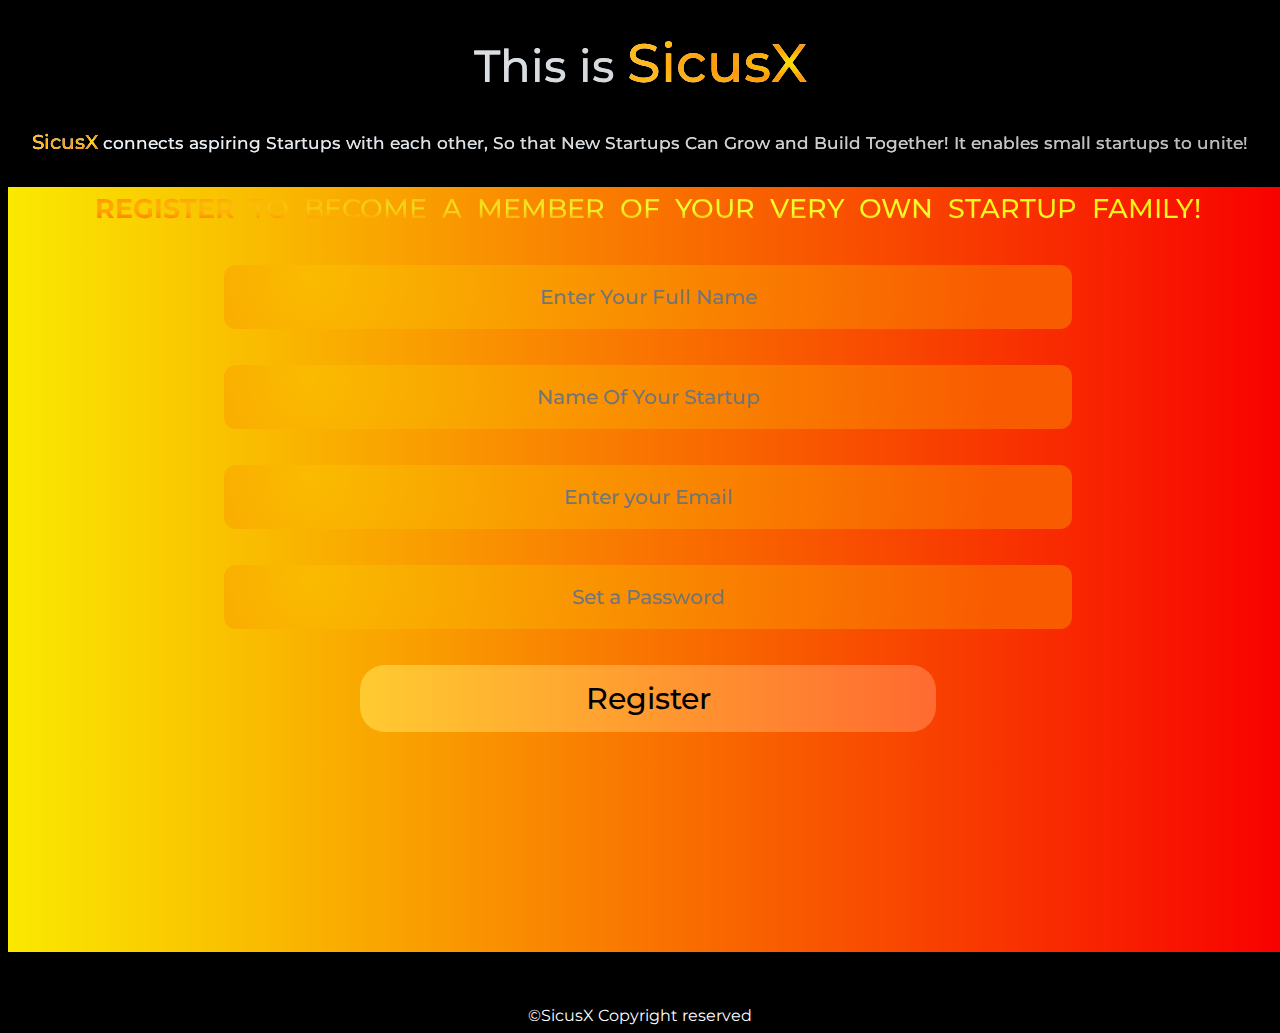
==== index.html @ 33dce85a "Add files via upload" ====
<!DOCTYPE html>
<html lang="en">
<head>

    <link rel="icon" type="image/png" href="sicusx.png">

    <link rel="preconnect" href="https://fonts.googleapis.com">
<link rel="preconnect" href="https://fonts.gstatic.com" crossorigin>
<link href="https://fonts.googleapis.com/css2?family=Montserrat:ital,wght@0,100..900;1,100..900&display=swap" rel="stylesheet">
    <meta charset="UTF-8">
    <meta name="viewport" content="width=device-width, initial-scale=1.0">
    <title>SicusX</title>
<link rel="stylesheet" href="style.css">
</head>
<body style="background-color: black;">
<header>
    <h1 class="hd1">This is <span>SicusX</span></h1>
    <h5 class="hd2"><small><span>SicusX</span> connects aspiring Startups with each other, So that New Startups Can Grow and Build Together! It enables small startups to unite!</small></h5>
</header>
<div class="divxl">
  
    <h1 class="lgin"><small><strong>Register</strong> to become a member of your very own Startup Family!</small></h1>
<div class="divl">
    <input class="log1" type="text" placeholder="Enter Your Full Name" required><br><br>
    <input class="log1" type="text" placeholder="Name Of Your Startup" required><br><br>
    <input class="log1" type="email" placeholder="Enter your Email" required><br><br>
    <input class="log1" type="password" placeholder="Set a Password" required><br><br>


<nav class="navibar">

    <a aria-required="true" target="_blank" href="main.html"><button class="button1">Register</button></a>

</nav>
  
</div> 
</div>
<br><br><br>
<footer>&copy;SicusX Copyright reserved </footer>
</body
</html>
---- style.css ----
:root {
    --primary-color: #fae101;
    --secondary-color: #cc852e;
    --font-size: 16px;
}

span{
    background:radial-gradient(  rgba(255,236,2,1), rgb(255, 150, 2), rgba(255,187,29,1), rgba(255,175,7,1));
    font-family:"Montserrat", sans-serif;
    font-size: larger;
    font-weight:500;
   word-spacing: 8px;
   background-size: 200%;
   -webkit-background-clip: text;
   -webkit-text-fill-color: transparent;
   background-clip: text;
   animation: animate-gradient 2s linear infinite;
   cursor:pointer;
   animation:fade 5s ease;

}
@keyframes animate-gradient{
    to {
        background-position: 200%;
    }
}
span:hover{
      
      animation: animate-gradient 0.4s linear infinite;
      cursor:pointer;
      transition: all 1s;
} 

header{
    text-align: center;
    color:white;
    background-color: black;
}
.hd1{
    font-size:45px;
    font-style: normal;
    font-family: "Montserrat", sans-serif;
    font-optical-sizing: auto;
    font-weight:500;
    font-style: normal;
    background: linear-gradient(to left,white,rgb(182, 182, 182),aliceblue),silver;
    background-size: 200%;
   background-clip: text;
   -webkit-background-clip: text;
   -webkit-text-fill-color: transparent;
   animation: animate-gradient 3s linear infinite;
   animation:fade 2s ease;
}
@keyframes animate-gradient{
    to {
        background-position: 200%;
    }
}

.hd2{
    
    font-size:1.25em;
    
    font-family: "Montserrat", sans-serif;
    font-optical-sizing: auto;
    font-weight:500;
    font-style: normal;
    background: linear-gradient(to left,white,rgb(182, 182, 182),aliceblue),silver;
    background-size: 200%;
   background-clip: text;
   -webkit-background-clip: text;
   -webkit-text-fill-color: transparent;
   animation: animate-gradient 3s linear infinite;
   animation:fade 2s ease;
}
@keyframes animate-gradient{
    to {
        background-position: 200%;
    }
}
.divxl{
    text-align:center;
    background:linear-gradient(90deg,rgb(250, 233, 0) , rgb(248, 0, 0));
    height:85vh;
    width:100vw;
    animation:fade 2s ease;
     
}
.searchnm{
    margin-top: 2vh;
    padding:20px 40px;
    background: radial-gradient( circle farthest-corner at 10% 20%, rgb(250, 187, 0) 0%, rgb(249, 91, 0) 90% );
    font-family: "Montserrat", sans-serif;
    font-optical-sizing: auto;
    font-size:20px;
    width:60vw;
    border:none;
    cursor:pointer;
    border-radius: 12px;
    color:rgb(255, 255, 255);
    font-weight:500;
    text-align: center;
    transition: width 0.7s;
    animation:fade 2s ease;

}
.searchnm:hover{
    background: radial-gradient( circle farthest-corner at 10% 20%, rgb(249, 196, 40) 0%, rgb(250, 113, 34) 90% );
    border:none;
    transition:all 0.7s;
    width:75vw;
    box-shadow:0px 0px 2px 2px gold;
}

.log1{
    margin-top: 2vh;
    padding:20px 40px;
    background: radial-gradient( circle farthest-corner at 10% 20%, rgb(250, 187, 0) 0%, rgb(249, 91, 0) 90% );
    font-family: "Montserrat", sans-serif;
    font-optical-sizing: auto;
    font-size:20px;
    width:60vw;
    border:none;
    cursor:pointer;
    border-radius: 12px;
    color:rgb(255, 255, 255);
    font-weight:500;
    text-align: center;
    transition: width 0.7s;
    animation: divine 5s 3s ease infinite,fade 2s ease;
    

}
.log1:hover{
    background: radial-gradient( circle farthest-corner at 10% 20%, rgb(249, 196, 40) 0%, rgb(250, 113, 34) 90% );
    border:none;
    transition:all 0.7s;
    width:75vw;
    box-shadow:0px 0px 2px 2px gold;
}

.button1{
    margin-top: 2vh;
    padding:15px 30px;
    background:linear-gradient(90deg,rgb(255, 203, 49) , rgb(255, 106, 48));
    font-family: "Montserrat", sans-serif;
    font-optical-sizing: auto;
    font-size:30px;
    width:45vw;
    border:none;
    cursor:pointer;
    border-radius: 25px;
    color:rgb(0, 0, 0);
    font-weight:500;
    text-align: center;
    transition: width 0.7s;
    text-decoration: none;
    animation:fade 2s ease,divinenine 5s 5s ease infinite;
   

   

}
.button1:hover{
    border:none;
    transition:all 0.7s;
    background:linear-gradient(90deg,rgb(255, 192, 3) , rgb(255, 72, 0));
    width:50vw;
}
.button1:active{
    background-color:white;
}
.button1:visited{
    background-color: silver;
}
    

.lgin{
    font-family: "Montserrat", sans-serif;
    font-optical-sizing: auto;
    font-weight:500;
   word-spacing: 8px;
   text-transform:uppercase;
   text-align:center;
   background: radial-gradient(rgb(255, 230, 0),rgb(238, 255, 46),orange,rgb(255, 55, 0));
   background-size: 200%;
   background-clip: text;
   -webkit-background-clip: text;
   -webkit-text-fill-color: transparent;
   animation: animate-gradient 2s linear infinite;
   animation:fade 2s ease;
}
@keyframes animate-gradient{
    to {
        background-position: 200%;
    }
}
footer{
    text-align: center;
    color:white;
font-family: "Montserrat", sans-serif;
font-optical-sizing: auto;
}
/*
.divl{
text-align:center;
background:linear-gradient(90deg,rgb(255, 238, 0) , rgb(255, 94, 0),crimson);
height:60vh;
width:60vw;
margin-left:20vw;

} */
.regis{
    background:radial-gradient(  rgba(255,236,2,1), rgb(255, 150, 2), rgba(255,187,29,1), rgba(255,175,7,1));
    font-family: "Montserrat", sans-serif;
    text-align: center;
    font-size: 2em;
    margin-top:40vh;
    display: flex;
   align-items: center;
   justify-content: center;
   word-spacing: 8px;
   background-size: 200%;
   -webkit-background-clip: text;
   -webkit-text-fill-color: transparent;
   background-clip: text;
   animation: animate-gradient 2s linear infinite;
   cursor:pointer;
   animation:fade 2s ease, divine 5s 3s ease infinite;
   
}
@keyframes animate-gradient{
    to {
        background-position: 200%;
    }
}
.regis:hover{
      
      animation: animate-gradient 0.4s linear infinite;
      cursor:pointer;
      transition: all 1s;
} 
.profile{
    position:fixed;
    top:1vh;
    left:0.5vw;
    width:35px;
    cursor:pointer;
    animation:fade 2s ease;
}
@keyframes getbig{
    0%{scale:0}
    100%{scale:1}
}
@keyframes animate-gradient{
to {
    background-position: 200%;
}
}
@keyframes fade{
    from{opacity:0}
    to{opacity:1}
}
@keyframes divine{
    0%{transform: translateY(0%)}
    50%{transform: translateY(50%)}
    100%{transform: translateY(0%)}
}
@keyframes divinenine{
    0%{transform: translateY(0%)}
    50%{transform: translateY(30%)}
    100%{transform: translateY(0%)}
}
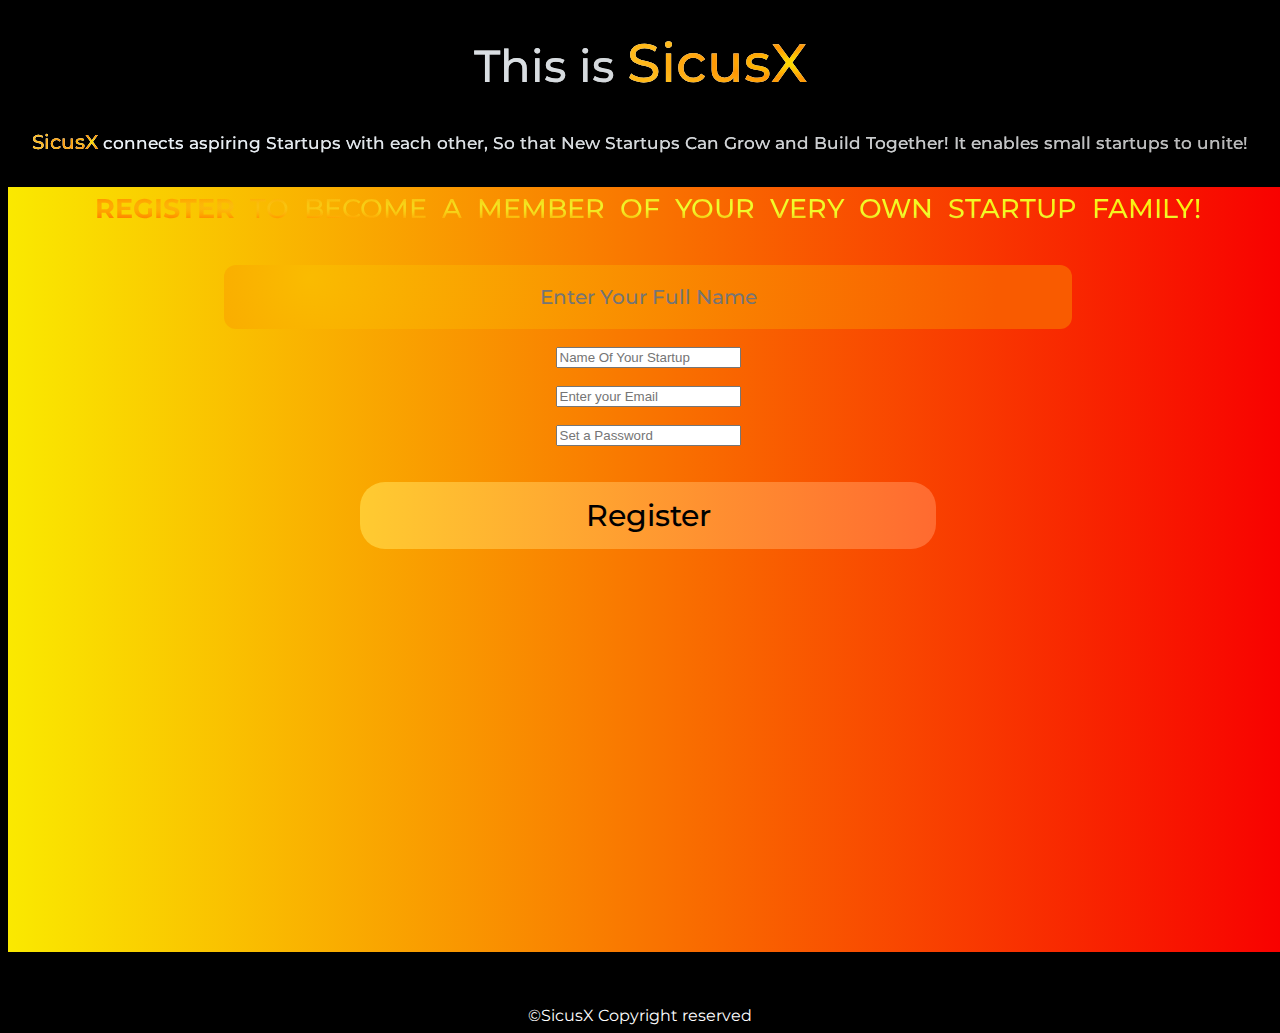
==== commit e5f796f6: "Update index.html" ====
--- a/index.html
+++ b/index.html
@@ -22,9 +22,9 @@
     <h1 class="lgin"><small><strong>Register</strong> to become a member of your very own Startup Family!</small></h1>
 <div class="divl">
     <input class="log1" type="text" placeholder="Enter Your Full Name" required><br><br>
-    <input class="log1" type="text" placeholder="Name Of Your Startup" required><br><br>
-    <input class="log1" type="email" placeholder="Enter your Email" required><br><br>
-    <input class="log1" type="password" placeholder="Set a Password" required><br><br>
+    <input class="log2" type="text" placeholder="Name Of Your Startup" required><br><br>
+    <input class="log3" type="email" placeholder="Enter your Email" required><br><br>
+    <input class="log4" type="password" placeholder="Set a Password" required><br><br>
 
 
 <nav class="navibar">
@@ -38,4 +38,4 @@
 <br><br><br>
 <footer>&copy;SicusX Copyright reserved </footer>
 </body
-</html>+</html>
